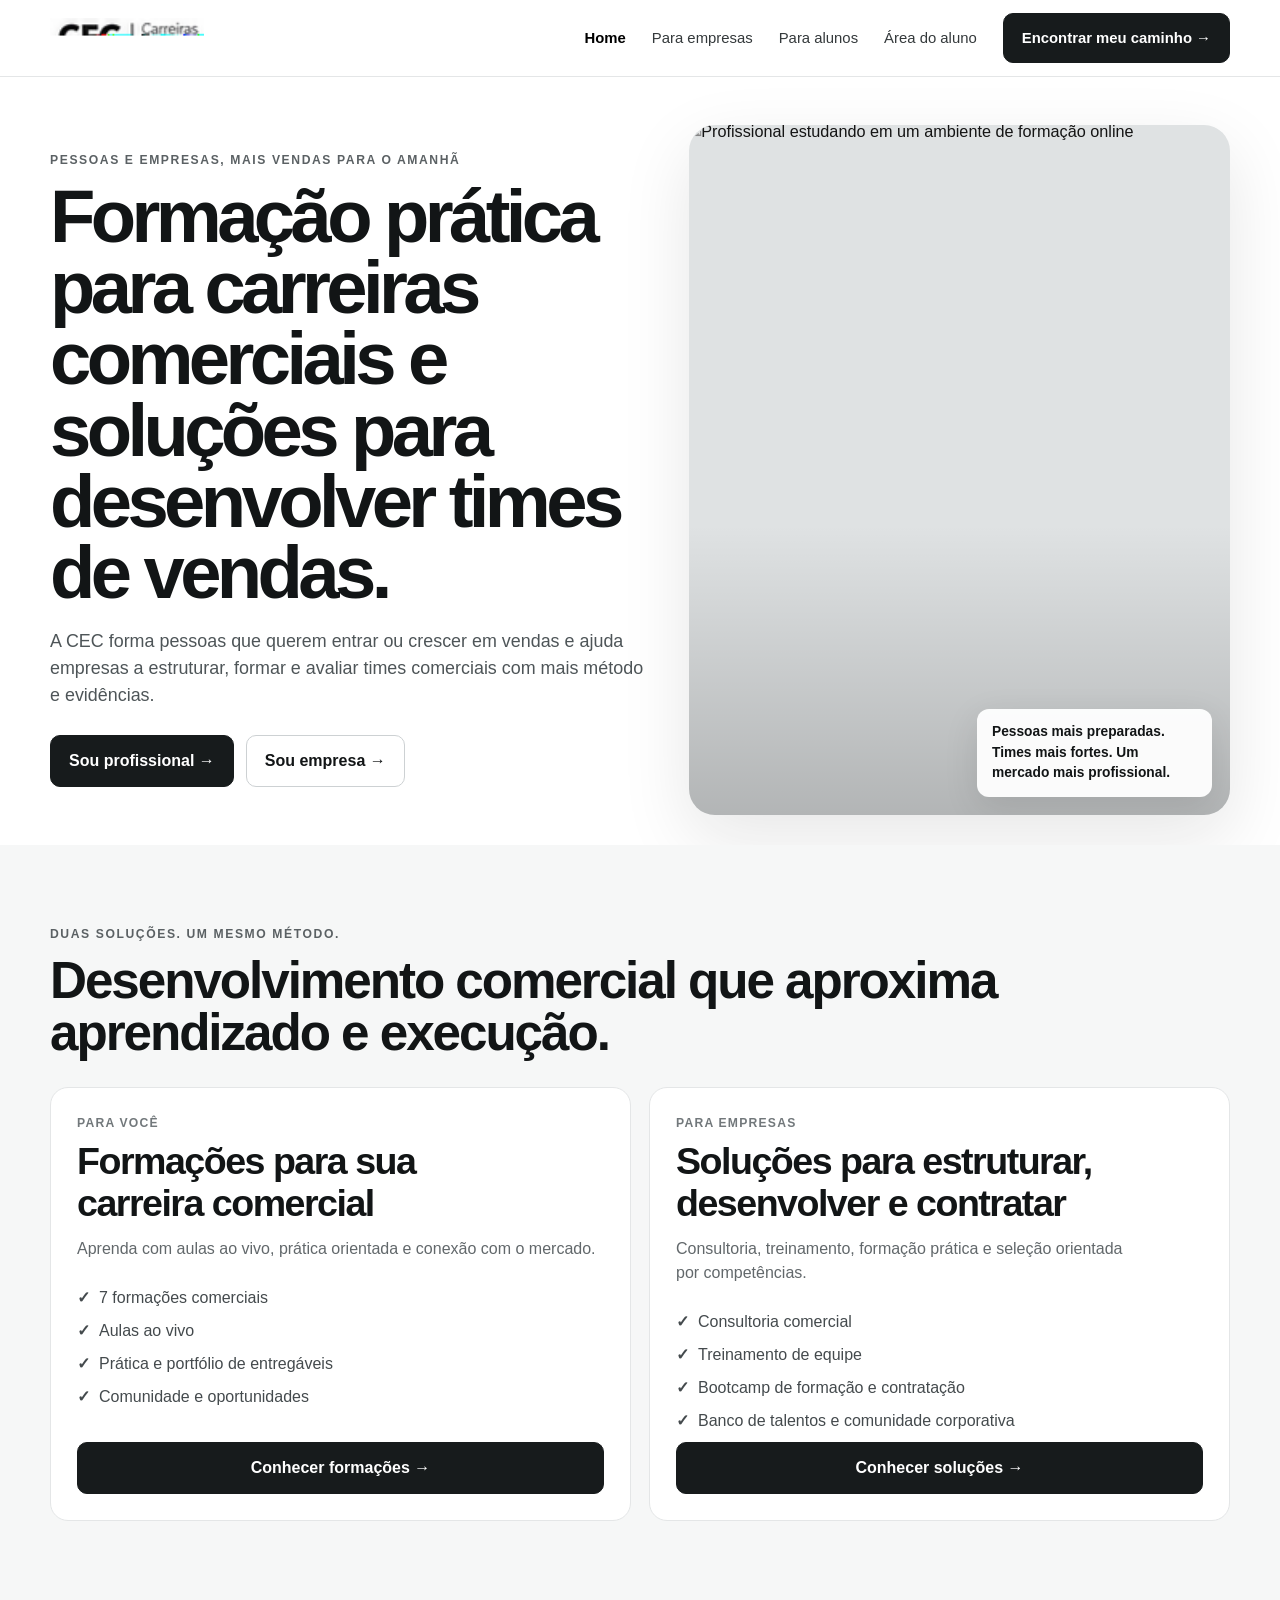
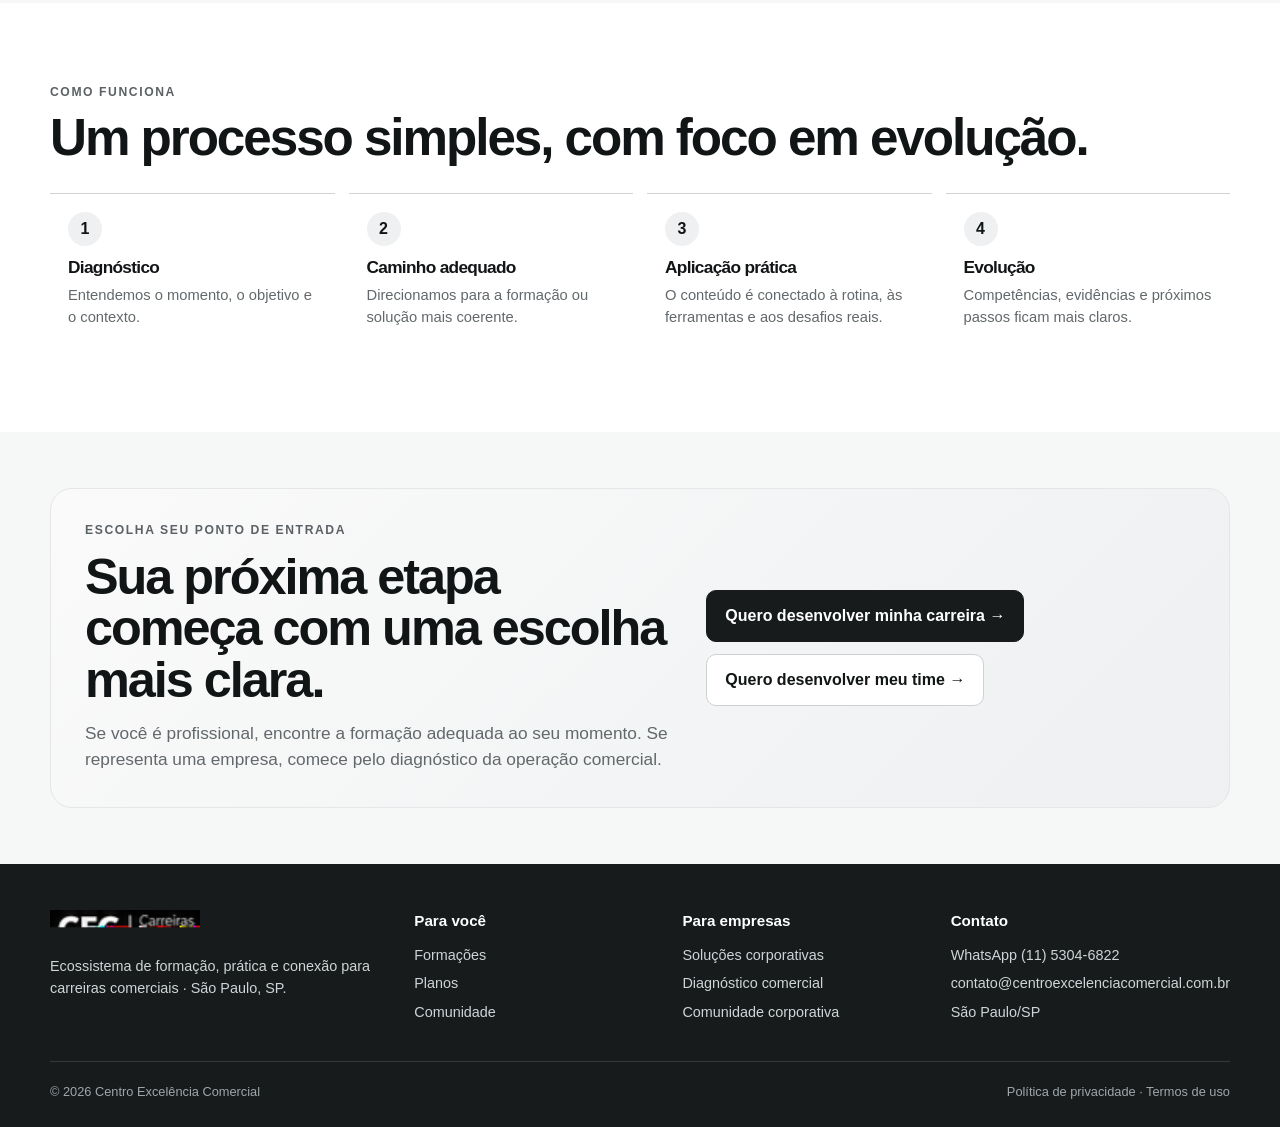
==== index.html @ f94719df "feat: publish CEC homologation website" ====
<!doctype html>
<html lang="pt-BR">
<head>
  <meta charset="utf-8">
  <meta name="viewport" content="width=device-width,initial-scale=1">
  <title>CEC — Formação comercial e soluções para empresas</title>
  <meta name="description" content="CEC: formação comercial ao vivo para profissionais e soluções de consultoria, treinamento e desenvolvimento comercial para empresas.">
  <meta name="robots" content="noindex,nofollow">
  <meta name="theme-color" content="#121516">
  <meta property="og:title" content="CEC — Centro Excelência Comercial">
  <meta property="og:description" content="Formação prática para carreiras comerciais e soluções para desenvolver times de vendas.">
  <meta property="og:type" content="website">
  <link rel="stylesheet" href="/styles.css">
</head>
<body>
  <cec-header page="home"></cec-header>
  <main>
    <section class="hero">
      <div class="container hero-grid">
        <div class="hero-copy" data-reveal>
          <p class="eyebrow">Pessoas e empresas, mais vendas para o amanhã</p>
          <h1>Formação prática para carreiras comerciais e soluções para desenvolver times de vendas.</h1>
          <p>A CEC forma pessoas que querem entrar ou crescer em vendas e ajuda empresas a estruturar, formar e avaliar times comerciais com mais método e evidências.</p>
          <div class="button-row">
            <a class="btn btn--primary" href="/alunos/">Sou profissional →</a>
            <a class="btn" href="/empresas/">Sou empresa →</a>
          </div>
        </div>
        <div class="hero-media" data-reveal>
          <img src="/assets/images/home-hero.jpg" alt="Profissional estudando em um ambiente de formação online" width="1200" height="800" fetchpriority="high">
          <div class="hero-note">Pessoas mais preparadas. Times mais fortes. Um mercado mais profissional.</div>
        </div>
      </div>
    </section>

    <section class="section section--soft">
      <div class="container" data-reveal>
        <p class="eyebrow">Duas soluções. Um mesmo método.</p>
        <h2>Desenvolvimento comercial que aproxima aprendizado e execução.</h2>
        <div class="home-choice">
          <article class="card card--lift">
            <span class="index">Para você</span>
            <h3>Formações para sua carreira comercial</h3>
            <p>Aprenda com aulas ao vivo, prática orientada e conexão com o mercado.</p>
            <ul class="check-list">
              <li>7 formações comerciais</li>
              <li>Aulas ao vivo</li>
              <li>Prática e portfólio de entregáveis</li>
              <li>Comunidade e oportunidades</li>
            </ul>
            <a class="btn btn--primary btn--full" href="/alunos/">Conhecer formações →</a>
          </article>
          <article class="card card--lift">
            <span class="index">Para empresas</span>
            <h3>Soluções para estruturar, desenvolver e contratar</h3>
            <p>Consultoria, treinamento, formação prática e seleção orientada por competências.</p>
            <ul class="check-list">
              <li>Consultoria comercial</li>
              <li>Treinamento de equipe</li>
              <li>Bootcamp de formação e contratação</li>
              <li>Banco de talentos e comunidade corporativa</li>
            </ul>
            <a class="btn btn--primary btn--full" href="/empresas/">Conhecer soluções →</a>
          </article>
        </div>
      </div>
    </section>

    <section class="section">
      <div class="container" data-reveal>
        <p class="eyebrow">Como funciona</p>
        <h2>Um processo simples, com foco em evolução.</h2>
        <div class="step-strip">
          <div class="step"><span class="step-num">1</span><h3>Diagnóstico</h3><p>Entendemos o momento, o objetivo e o contexto.</p></div>
          <div class="step"><span class="step-num">2</span><h3>Caminho adequado</h3><p>Direcionamos para a formação ou solução mais coerente.</p></div>
          <div class="step"><span class="step-num">3</span><h3>Aplicação prática</h3><p>O conteúdo é conectado à rotina, às ferramentas e aos desafios reais.</p></div>
          <div class="step"><span class="step-num">4</span><h3>Evolução</h3><p>Competências, evidências e próximos passos ficam mais claros.</p></div>
        </div>
      </div>
    </section>

    <section class="section section--compact section--soft">
      <div class="container home-trust" data-reveal>
        <div>
          <p class="eyebrow">Escolha seu ponto de entrada</p>
          <h2 style="font-size:clamp(2rem,4vw,3.15rem)">Sua próxima etapa começa com uma escolha mais clara.</h2>
          <p class="lead">Se você é profissional, encontre a formação adequada ao seu momento. Se representa uma empresa, comece pelo diagnóstico da operação comercial.</p>
        </div>
        <div class="button-row" style="margin-top:0">
          <a class="btn btn--primary" href="/alunos/">Quero desenvolver minha carreira →</a>
          <a class="btn" href="/empresas/#diagnostico">Quero desenvolver meu time →</a>
        </div>
      </div>
    </section>
  </main>
  <cec-footer></cec-footer>
  <a class="btn btn--primary mobile-cta" href="https://api.whatsapp.com/send/?phone=551153046822" target="_blank" rel="noopener noreferrer">Falar com a CEC no WhatsApp</a>
  <script type="module" src="/app.js"></script>
</body>
</html>
---- styles.css ----
/* CEC Website — consolidated stylesheet */
:root {
  --cec-ink:#121516; --cec-ink-2:#252a2c; --cec-muted:#62686b; --cec-muted-2:#7d8386;
  --cec-line:#e4e6e7; --cec-soft:#f6f7f7; --cec-soft-2:#eef0f1; --cec-paper:#fff;
  --cec-dark:#171b1c; --cec-focus:#3154d5; --cec-radius-sm:10px; --cec-radius:18px;
  --cec-radius-lg:26px; --cec-shadow-sm:0 10px 30px rgba(17,21,22,.06);
  --cec-shadow:0 24px 70px rgba(17,21,22,.10); --cec-max:1180px;
  --cec-font:Inter,ui-sans-serif,-apple-system,BlinkMacSystemFont,"Segoe UI",Roboto,Helvetica,Arial,sans-serif;
}
*{box-sizing:border-box} html{scroll-behavior:smooth;scroll-padding-top:92px}
body{margin:0;font-family:var(--cec-font);color:var(--cec-ink);background:var(--cec-paper);line-height:1.5;-webkit-font-smoothing:antialiased;text-rendering:optimizeLegibility}
body.menu-open{overflow:hidden} img{display:block;max-width:100%} a{color:inherit;text-decoration:none}
button,input,select,textarea{font:inherit} button{color:inherit}
a:focus-visible,button:focus-visible,input:focus-visible,select:focus-visible,textarea:focus-visible,summary:focus-visible{outline:3px solid var(--cec-focus);outline-offset:3px}
::selection{background:#dfe3e5;color:#050606}.container{width:min(var(--cec-max),calc(100% - 40px));margin-inline:auto}
.section{padding:82px 0}.section--compact{padding:56px 0}.section--soft{background:var(--cec-soft)}
.section--dark{background:var(--cec-dark);color:#fff}.eyebrow{margin:0 0 12px;color:#5b6164;font-size:.76rem;line-height:1.3;font-weight:800;letter-spacing:.13em;text-transform:uppercase}
.section--dark .eyebrow{color:#bfc5c7}h1,h2,h3,p{text-wrap:pretty}h1,h2,h3{letter-spacing:-.04em}
h2{margin:0 0 16px;font-size:clamp(2rem,4vw,3.6rem);line-height:1.02}h3{line-height:1.12}
.lead{max-width:790px;margin:0;color:var(--cec-muted);font-size:1.08rem}.section--dark .lead{color:#c9ced0}
.muted{color:var(--cec-muted)}.small{font-size:.84rem;color:var(--cec-muted)}
[data-reveal]{opacity:0;transform:translateY(18px);transition:opacity .55s ease,transform .55s ease}[data-reveal].is-visible{opacity:1;transform:translateY(0)}
.btn{display:inline-flex;align-items:center;justify-content:center;gap:10px;min-height:48px;padding:13px 18px;border:1px solid #cdd1d3;border-radius:var(--cec-radius-sm);background:#fff;font-weight:780;cursor:pointer;transition:transform .18s ease,border-color .18s ease,background .18s ease,color .18s ease}
.btn:hover{transform:translateY(-1px);border-color:#aeb4b7}.btn--primary{color:#fff;border-color:var(--cec-dark);background:var(--cec-dark)}.btn--primary:hover{background:#050707}
.btn--full{width:100%}.button-row{display:flex;flex-wrap:wrap;gap:12px;margin-top:26px}
.site-header{position:sticky;top:0;z-index:50;border-bottom:1px solid var(--cec-line);background:rgba(255,255,255,.94);backdrop-filter:blur(14px)}
.header-inner{display:flex;align-items:center;justify-content:space-between;gap:24px;min-height:76px}.brand{display:inline-flex;align-items:center}.brand img{width:154px;height:auto}
.nav{display:flex;align-items:center;gap:26px;font-size:.93rem}.nav>a:not(.btn){color:#34393b}.nav>a:not(.btn):hover,.nav>a[aria-current="page"]{color:#000}.nav>a[aria-current="page"]{font-weight:760}
.nav-toggle{display:none;width:44px;height:44px;border:0;border-radius:10px;background:transparent;cursor:pointer}
.nav-toggle-lines,.nav-toggle-lines::before,.nav-toggle-lines::after{position:relative;display:block;width:22px;height:2px;margin:auto;background:var(--cec-ink);transition:.2s ease;content:""}
.nav-toggle-lines::before{position:absolute;top:-7px}.nav-toggle-lines::after{position:absolute;top:7px}.nav-toggle[aria-expanded="true"] .nav-toggle-lines{background:transparent}
.nav-toggle[aria-expanded="true"] .nav-toggle-lines::before{top:0;transform:rotate(45deg)}.nav-toggle[aria-expanded="true"] .nav-toggle-lines::after{top:0;transform:rotate(-45deg)}
.site-footer{padding:46px 0 26px;color:#fff;background:var(--cec-dark)}.footer-grid{display:grid;grid-template-columns:1.4fr repeat(3,1fr);gap:28px}
.footer-grid h4{margin:0 0 12px;font-size:.95rem}.footer-grid a,.footer-grid p{display:block;margin:7px 0;color:#cfd5d7;font-size:.9rem}.footer-grid a:hover{color:#fff}
.footer-logo{width:150px;filter:invert(1)}.footer-bottom{display:flex;justify-content:space-between;gap:20px;margin-top:30px;padding-top:20px;border-top:1px solid #343a3c;color:#9fa7aa;font-size:.8rem}
.card{padding:26px;border:1px solid var(--cec-line);border-radius:var(--cec-radius);background:#fff}.card--dark{color:#fff;border-color:var(--cec-dark);background:var(--cec-dark)}
.card--lift{transition:transform .2s ease,box-shadow .2s ease,border-color .2s ease}.card--lift:hover{transform:translateY(-4px);border-color:#cdd1d3;box-shadow:var(--cec-shadow-sm)}
.index,.kicker{font-size:.76rem;font-weight:850;letter-spacing:.1em;text-transform:uppercase;color:#72787b}.card--dark .index,.card--dark .kicker{color:#bdc4c7}
.grid-2,.grid-3,.grid-4,.grid-5{display:grid;gap:18px}.grid-2{grid-template-columns:repeat(2,minmax(0,1fr))}.grid-3{grid-template-columns:repeat(3,minmax(0,1fr))}
.grid-4{grid-template-columns:repeat(4,minmax(0,1fr))}.grid-5{grid-template-columns:repeat(5,minmax(0,1fr))}
.hero{padding:48px 0 30px;overflow:hidden}.hero-grid{display:grid;grid-template-columns:1.06fr .94fr;align-items:stretch;gap:30px}.hero-copy{align-self:center;padding:28px 0}
.hero h1{max-width:900px;margin:0 0 20px;font-size:clamp(2.8rem,5.8vw,5rem);line-height:.96;letter-spacing:-.062em}.hero-copy>p:not(.eyebrow){max-width:760px;margin:0;color:#4e5558;font-size:1.12rem}
.hero-media{position:relative;min-height:440px;overflow:hidden;border-radius:var(--cec-radius-lg);background:#dfe2e3;box-shadow:var(--cec-shadow)}
.hero-media img{width:100%;height:100%;object-fit:cover;filter:grayscale(1);transform:scale(1.015);transition:transform .7s ease}.hero-media:hover img{transform:scale(1.045)}
.hero-media::after{position:absolute;inset:0;background:linear-gradient(180deg,transparent 58%,rgba(0,0,0,.2));content:"";pointer-events:none}
.hero-note{position:absolute;right:18px;bottom:18px;z-index:2;max-width:235px;padding:13px 15px;border-radius:12px;background:rgba(255,255,255,.94);box-shadow:0 10px 35px rgba(0,0,0,.1);font-size:.86rem;font-weight:700}
.stat-strip{display:grid;grid-template-columns:repeat(3,1fr);margin-top:20px;overflow:hidden;border:1px solid var(--cec-line);border-radius:16px;background:#fff}.stat{padding:22px}.stat+.stat{border-left:1px solid var(--cec-line)}
.stat strong{display:block;font-size:2rem;line-height:1;letter-spacing:-.05em}.stat span{display:block;margin-top:7px;color:var(--cec-muted);font-size:.88rem}
.step-strip{display:grid;grid-template-columns:repeat(4,1fr);gap:14px;margin-top:28px}.step{padding:18px 18px 22px;border-top:1px solid #cfd3d5}
.step-num{display:inline-grid;place-items:center;width:34px;height:34px;margin-bottom:12px;border-radius:50%;background:var(--cec-soft-2);font-weight:850}.step h3{margin:0 0 7px;font-size:1.08rem}.step p{margin:0;color:var(--cec-muted);font-size:.92rem}
.check-list{margin:16px 0 0;padding:0;list-style:none}.check-list li{margin:9px 0;color:#444a4d}.check-list li::before{margin-right:9px;font-weight:900;content:"✓"}.card--dark .check-list li{color:#d7dcde}
.disclaimer{margin-top:14px;padding:12px 14px;border-radius:10px;background:#f0f2f2;color:#686f72;font-size:.8rem}.tag-row{display:flex;flex-wrap:wrap;gap:7px;margin:10px 0}
.tag{padding:5px 9px;border-radius:999px;background:var(--cec-soft-2);font-size:.72rem}.tag:hover{background:#dfe3e4}
.mobile-cta{display:none;position:fixed;left:14px;right:14px;bottom:14px;z-index:60;box-shadow:0 12px 34px rgba(0,0,0,.18)}
.home-choice{display:grid;grid-template-columns:repeat(2,minmax(0,1fr));gap:18px;margin-top:28px}.home-choice .card{min-height:325px;display:flex;flex-direction:column}.home-choice h3{margin:8px 0 12px;font-size:clamp(1.65rem,3vw,2.35rem)}.home-choice p{margin:0;color:var(--cec-muted)}.home-choice .btn{margin-top:auto}
.home-trust{display:grid;grid-template-columns:1.1fr .9fr;gap:24px;align-items:center;padding:34px;border:1px solid var(--cec-line);border-radius:22px;background:linear-gradient(135deg,#fafafa,#eef0f1)}
.problem-head{max-width:860px;margin:0 auto 34px;text-align:center}.problem-card h3,.feature-card h3{margin:12px 0 8px;font-size:1.16rem}.problem-card p,.feature-card p{margin:0;color:var(--cec-muted)}
.solutions-grid{display:grid;grid-template-columns:repeat(5,minmax(0,1fr));gap:14px;margin-top:28px}.solution-card{display:flex;flex-direction:column;min-height:320px}.solution-card h3{margin:8px 0 12px;font-size:1.35rem}.solution-card p{margin:0}.solution-card .btn{margin-top:auto}
.compare-grid{display:grid;grid-template-columns:1fr 1fr;gap:18px;margin-top:28px}.compare-list{margin:0;padding:0;list-style:none}.compare-list li{display:flex;gap:10px;padding:12px 0;border-bottom:1px solid var(--cec-line)}.card--dark .compare-list li{border-color:#3b4244}
.proof-grid{display:grid;grid-template-columns:.8fr 1.2fr;gap:18px}.proof-stat{padding:18px 0}.proof-stat+.proof-stat{border-top:1px solid var(--cec-line)}.proof-stat strong{display:block;font-size:2rem;letter-spacing:-.05em}.proof-stat span{color:var(--cec-muted)}
.form-layout{display:grid;grid-template-columns:.88fr 1.12fr;gap:24px;align-items:start}.form-grid{display:grid;grid-template-columns:1fr 1fr;gap:13px}.field--full{grid-column:1/-1}.field label{display:block;margin-bottom:7px;font-size:.8rem;font-weight:760}
.field input,.field select,.field textarea{width:100%;padding:12px 13px;border:1px solid #d7dbdd;border-radius:9px;background:#fff;color:var(--cec-ink)}.field textarea{min-height:98px;resize:vertical}.form-status{min-height:22px;margin:12px 0 0;color:var(--cec-muted);font-size:.82rem}
.moment-grid{display:grid;grid-template-columns:repeat(5,minmax(0,1fr));gap:14px;margin-top:28px}.moment-card{min-height:170px;padding:20px;border:1px solid var(--cec-line);border-radius:14px;background:#fff;transition:transform .2s ease,box-shadow .2s ease}
.moment-card:hover{transform:translateY(-3px);box-shadow:var(--cec-shadow-sm)}.moment-card h3{margin:12px 0 7px;font-size:1.07rem}.moment-card p{margin:0;color:var(--cec-muted);font-size:.9rem}
.track-grid{display:grid;grid-template-columns:repeat(4,minmax(0,1fr));gap:18px;margin-top:28px}.track-card{display:flex;flex-direction:column;min-height:460px}.track-card h3{margin:8px 0 10px;font-size:1.55rem}.track-card .btn{margin-top:auto}
.timeline-5{display:grid;grid-template-columns:repeat(5,minmax(0,1fr));gap:10px;margin-top:28px}.timeline-5 .step{border-top:0;border-left:1px solid var(--cec-line)}
.plans-grid{display:grid;grid-template-columns:repeat(3,minmax(0,1fr));gap:18px;margin-top:30px;align-items:stretch}.plan-card{position:relative;display:flex;flex-direction:column}.plan-card h3{margin:0 0 4px;font-size:1.45rem}.plan-card .btn{margin-top:auto}
.plan-card--featured{border:2px solid var(--cec-dark);box-shadow:var(--cec-shadow)}.plan-badge{position:absolute;top:-13px;left:50%;transform:translateX(-50%);padding:6px 13px;border-radius:999px;background:var(--cec-dark);color:#fff;font-size:.7rem;font-weight:850;white-space:nowrap}
.price{font-size:2.6rem;font-weight:850;letter-spacing:-.06em}.faq-layout{display:grid;grid-template-columns:1.2fr .8fr;gap:22px}.faq-layout details{padding:16px 0;border-bottom:1px solid var(--cec-line)}.faq-layout summary{cursor:pointer;font-weight:760}.faq-layout details p{margin:10px 0 4px;color:var(--cec-muted)}
.cta-panel{padding:30px;border:1px solid var(--cec-line);border-radius:var(--cec-radius);background:linear-gradient(145deg,#f8f9f9,#eef0f1)}
@media(max-width:1080px){.solutions-grid{grid-template-columns:repeat(2,1fr)}.track-grid{grid-template-columns:repeat(2,1fr)}.moment-grid{grid-template-columns:repeat(3,1fr)}}
@media(max-width:980px){.nav-toggle{display:inline-grid;place-items:center}.nav{display:none;position:absolute;left:20px;right:20px;top:68px;padding:16px;border:1px solid var(--cec-line);border-radius:14px;background:#fff;box-shadow:var(--cec-shadow);flex-direction:column;align-items:stretch;gap:8px}.nav.open{display:flex}.nav>a:not(.btn){padding:11px 8px}.hero-grid{grid-template-columns:1fr}.hero-media{min-height:350px}.grid-5{grid-template-columns:repeat(2,1fr)}.grid-4{grid-template-columns:repeat(2,1fr)}.step-strip{grid-template-columns:repeat(2,1fr)}.footer-grid{grid-template-columns:1fr 1fr}.home-trust,.form-layout,.proof-grid,.faq-layout{grid-template-columns:1fr}.timeline-5{grid-template-columns:repeat(2,1fr)}}
@media(max-width:680px){.container{width:min(var(--cec-max),calc(100% - 26px))}.section{padding:60px 0}.section--compact{padding:44px 0}.header-inner{min-height:68px}.brand img{width:136px}.hero{padding-top:26px}.hero-copy{padding:8px 0}.hero h1{font-size:2.7rem}.hero-media{min-height:290px}.hero-note{left:14px;right:14px;bottom:14px;max-width:none}.grid-2,.grid-3,.grid-4,.grid-5,.step-strip,.stat-strip,.footer-grid,.home-choice,.solutions-grid,.moment-grid,.track-grid,.plans-grid,.compare-grid,.timeline-5,.form-grid{grid-template-columns:1fr}.field--full{grid-column:auto}.stat+.stat{border-left:0;border-top:1px solid var(--cec-line)}.footer-bottom{display:block}.footer-bottom>*{display:block;margin-top:8px}.site-footer{padding-bottom:92px}.mobile-cta.visible{display:flex}.home-choice .card,.solution-card,.track-card{min-height:0}}
@media(prefers-reduced-motion:reduce){html{scroll-behavior:auto}*,*::before,*::after{animation-duration:.01ms!important;animation-iteration-count:1!important;transition-duration:.01ms!important;scroll-behavior:auto!important}[data-reveal]{opacity:1;transform:none}}
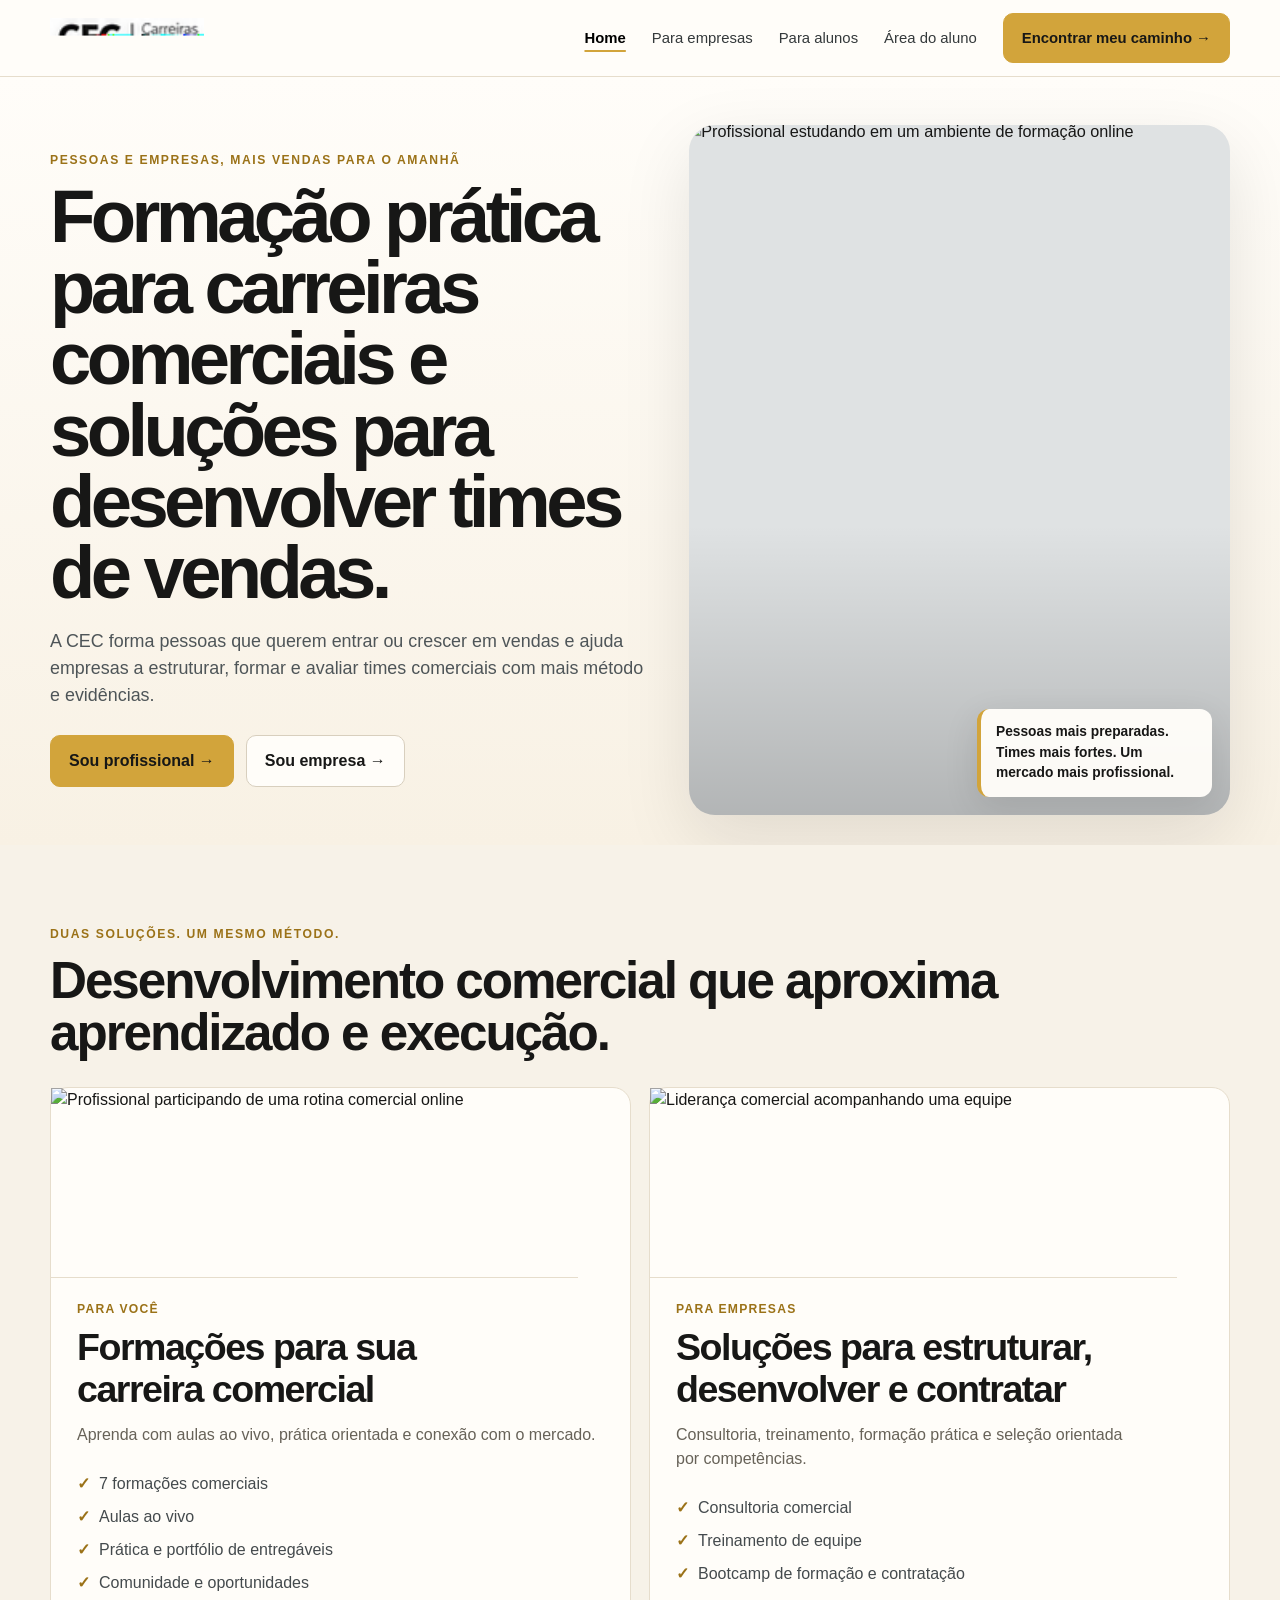
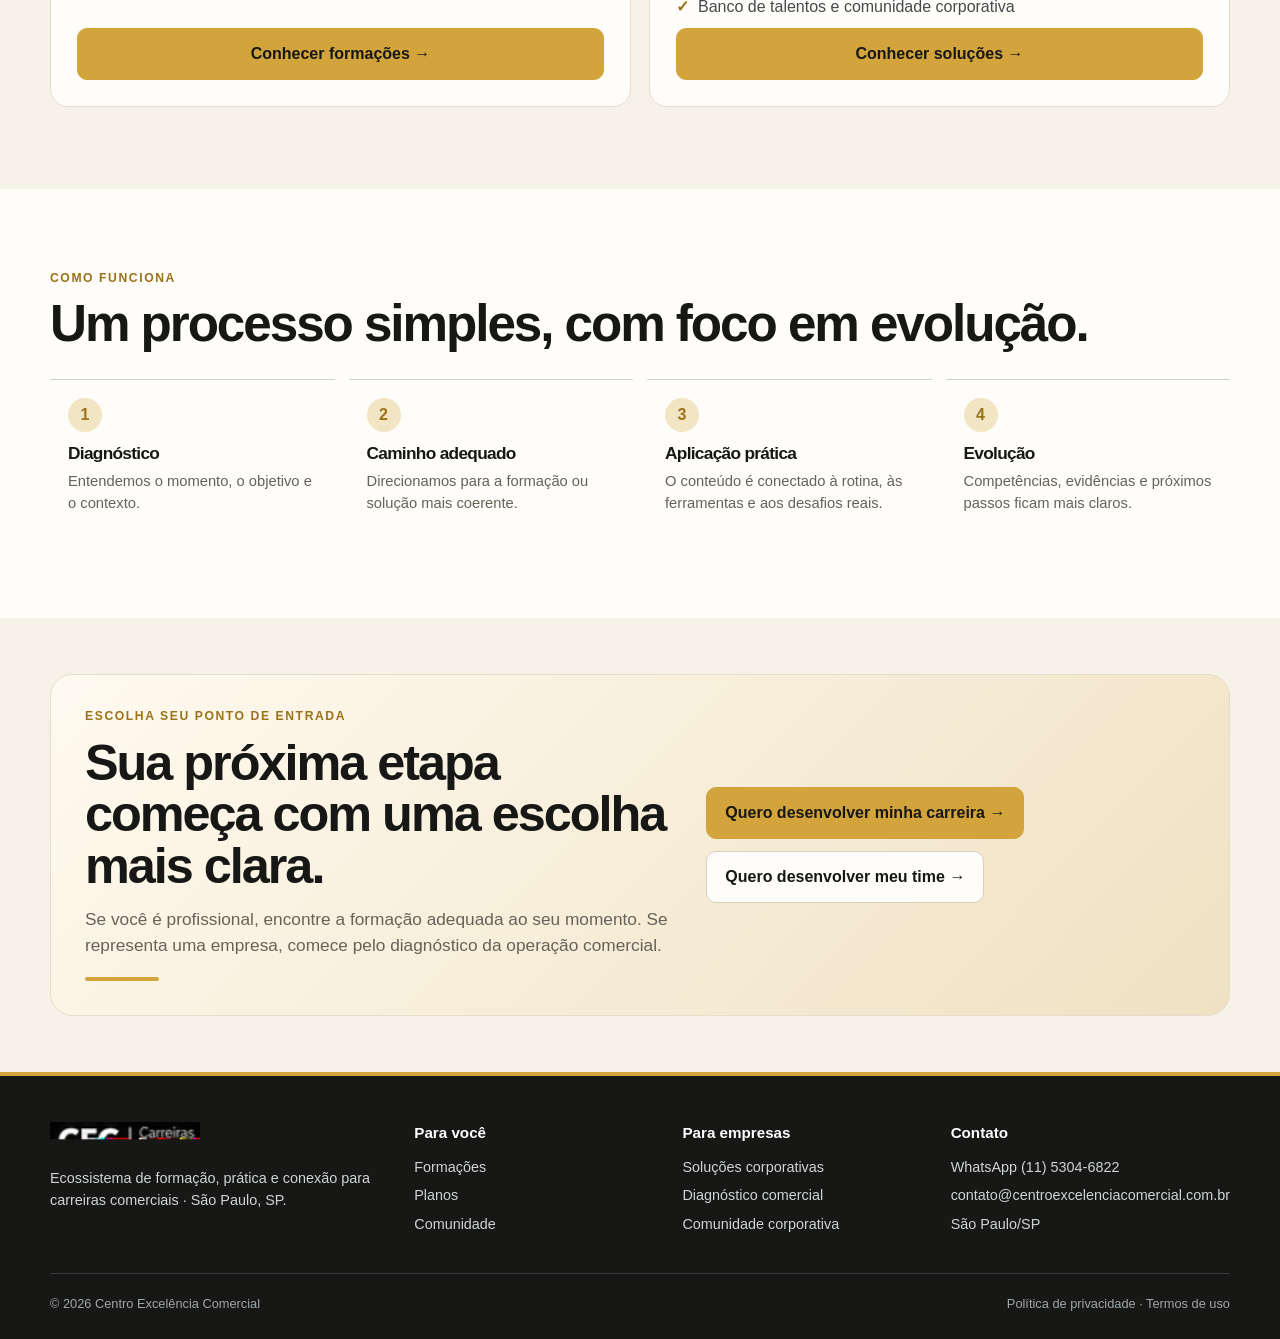
==== commit fc6c6aa8: "feat: add CEC editorial photography to home" ====
--- a/index.html
+++ b/index.html
@@ -39,6 +39,7 @@
         <h2>Desenvolvimento comercial que aproxima aprendizado e execução.</h2>
         <div class="home-choice">
           <article class="card card--lift">
+            <img class="choice-photo" src="https://www.centroexcelenciacomercial.com.br/pessoas/mosaico-formacao.webp" alt="Profissional participando de uma rotina comercial online" loading="lazy">
             <span class="index">Para você</span>
             <h3>Formações para sua carreira comercial</h3>
             <p>Aprenda com aulas ao vivo, prática orientada e conexão com o mercado.</p>
@@ -51,6 +52,7 @@
             <a class="btn btn--primary btn--full" href="/alunos/">Conhecer formações →</a>
           </article>
           <article class="card card--lift">
+            <img class="choice-photo" src="https://www.centroexcelenciacomercial.com.br/pessoas/mosaico-lideranca.webp" alt="Liderança comercial acompanhando uma equipe" loading="lazy">
             <span class="index">Para empresas</span>
             <h3>Soluções para estruturar, desenvolver e contratar</h3>
             <p>Consultoria, treinamento, formação prática e seleção orientada por competências.</p>
@@ -85,6 +87,7 @@
           <p class="eyebrow">Escolha seu ponto de entrada</p>
           <h2 style="font-size:clamp(2rem,4vw,3.15rem)">Sua próxima etapa começa com uma escolha mais clara.</h2>
           <p class="lead">Se você é profissional, encontre a formação adequada ao seu momento. Se representa uma empresa, comece pelo diagnóstico da operação comercial.</p>
+          <div class="gold-rule" aria-hidden="true"></div>
         </div>
         <div class="button-row" style="margin-top:0">
           <a class="btn btn--primary" href="/alunos/">Quero desenvolver minha carreira →</a>
--- a/styles.css
+++ b/styles.css
@@ -1,8 +1,9 @@
 /* CEC Website — consolidated stylesheet */
 :root {
-  --cec-ink:#121516; --cec-ink-2:#252a2c; --cec-muted:#62686b; --cec-muted-2:#7d8386;
-  --cec-line:#e4e6e7; --cec-soft:#f6f7f7; --cec-soft-2:#eef0f1; --cec-paper:#fff;
-  --cec-dark:#171b1c; --cec-focus:#3154d5; --cec-radius-sm:10px; --cec-radius:18px;
+  --cec-ink:#171716; --cec-ink-2:#2a2926; --cec-muted:#676258; --cec-muted-2:#837c6d;
+  --cec-gold:#d2a43b; --cec-gold-deep:#9b7218; --cec-gold-soft:#f2e5c3;
+  --cec-line:#e6ddcc; --cec-soft:#f7f2e8; --cec-soft-2:#eee4d2; --cec-paper:#fffdf9;
+  --cec-dark:#171716; --cec-focus:#a97c18; --cec-radius-sm:10px; --cec-radius:18px;
   --cec-radius-lg:26px; --cec-shadow-sm:0 10px 30px rgba(17,21,22,.06);
   --cec-shadow:0 24px 70px rgba(17,21,22,.10); --cec-max:1180px;
   --cec-font:Inter,ui-sans-serif,-apple-system,BlinkMacSystemFont,"Segoe UI",Roboto,Helvetica,Arial,sans-serif;
@@ -12,52 +13,52 @@
 body.menu-open{overflow:hidden} img{display:block;max-width:100%} a{color:inherit;text-decoration:none}
 button,input,select,textarea{font:inherit} button{color:inherit}
 a:focus-visible,button:focus-visible,input:focus-visible,select:focus-visible,textarea:focus-visible,summary:focus-visible{outline:3px solid var(--cec-focus);outline-offset:3px}
-::selection{background:#dfe3e5;color:#050606}.container{width:min(var(--cec-max),calc(100% - 40px));margin-inline:auto}
+::selection{background:var(--cec-gold);color:#171716}.container{width:min(var(--cec-max),calc(100% - 40px));margin-inline:auto}
 .section{padding:82px 0}.section--compact{padding:56px 0}.section--soft{background:var(--cec-soft)}
-.section--dark{background:var(--cec-dark);color:#fff}.eyebrow{margin:0 0 12px;color:#5b6164;font-size:.76rem;line-height:1.3;font-weight:800;letter-spacing:.13em;text-transform:uppercase}
-.section--dark .eyebrow{color:#bfc5c7}h1,h2,h3,p{text-wrap:pretty}h1,h2,h3{letter-spacing:-.04em}
+.section--dark{background:var(--cec-dark);color:#fff}.eyebrow{margin:0 0 12px;color:var(--cec-gold-deep);font-size:.76rem;line-height:1.3;font-weight:800;letter-spacing:.13em;text-transform:uppercase}
+.section--dark .eyebrow{color:var(--cec-gold)}h1,h2,h3,p{text-wrap:pretty}h1,h2,h3{letter-spacing:-.04em}
 h2{margin:0 0 16px;font-size:clamp(2rem,4vw,3.6rem);line-height:1.02}h3{line-height:1.12}
 .lead{max-width:790px;margin:0;color:var(--cec-muted);font-size:1.08rem}.section--dark .lead{color:#c9ced0}
 .muted{color:var(--cec-muted)}.small{font-size:.84rem;color:var(--cec-muted)}
 [data-reveal]{opacity:0;transform:translateY(18px);transition:opacity .55s ease,transform .55s ease}[data-reveal].is-visible{opacity:1;transform:translateY(0)}
-.btn{display:inline-flex;align-items:center;justify-content:center;gap:10px;min-height:48px;padding:13px 18px;border:1px solid #cdd1d3;border-radius:var(--cec-radius-sm);background:#fff;font-weight:780;cursor:pointer;transition:transform .18s ease,border-color .18s ease,background .18s ease,color .18s ease}
-.btn:hover{transform:translateY(-1px);border-color:#aeb4b7}.btn--primary{color:#fff;border-color:var(--cec-dark);background:var(--cec-dark)}.btn--primary:hover{background:#050707}
+.btn{display:inline-flex;align-items:center;justify-content:center;gap:10px;min-height:48px;padding:13px 18px;border:1px solid #d8cfbe;border-radius:var(--cec-radius-sm);background:#fffdf9;font-weight:780;cursor:pointer;transition:transform .18s ease,border-color .18s ease,background .18s ease,color .18s ease}
+.btn:hover{transform:translateY(-1px);border-color:var(--cec-gold-deep)}.btn--primary{color:#171716;border-color:var(--cec-gold);background:var(--cec-gold)}.btn--primary:hover{border-color:#bd8e28;background:#bd8e28}
 .btn--full{width:100%}.button-row{display:flex;flex-wrap:wrap;gap:12px;margin-top:26px}
-.site-header{position:sticky;top:0;z-index:50;border-bottom:1px solid var(--cec-line);background:rgba(255,255,255,.94);backdrop-filter:blur(14px)}
+.site-header{position:sticky;top:0;z-index:50;border-bottom:1px solid var(--cec-line);background:rgba(255,253,249,.95);backdrop-filter:blur(14px)}
 .header-inner{display:flex;align-items:center;justify-content:space-between;gap:24px;min-height:76px}.brand{display:inline-flex;align-items:center}.brand img{width:154px;height:auto}
-.nav{display:flex;align-items:center;gap:26px;font-size:.93rem}.nav>a:not(.btn){color:#34393b}.nav>a:not(.btn):hover,.nav>a[aria-current="page"]{color:#000}.nav>a[aria-current="page"]{font-weight:760}
+.nav{display:flex;align-items:center;gap:26px;font-size:.93rem}.nav>a:not(.btn){color:#34393b}.nav>a:not(.btn):hover,.nav>a[aria-current="page"]{color:#000}.nav>a[aria-current="page"]{font-weight:760;text-decoration:underline;text-decoration-color:var(--cec-gold);text-decoration-thickness:2px;text-underline-offset:7px}
 .nav-toggle{display:none;width:44px;height:44px;border:0;border-radius:10px;background:transparent;cursor:pointer}
 .nav-toggle-lines,.nav-toggle-lines::before,.nav-toggle-lines::after{position:relative;display:block;width:22px;height:2px;margin:auto;background:var(--cec-ink);transition:.2s ease;content:""}
 .nav-toggle-lines::before{position:absolute;top:-7px}.nav-toggle-lines::after{position:absolute;top:7px}.nav-toggle[aria-expanded="true"] .nav-toggle-lines{background:transparent}
 .nav-toggle[aria-expanded="true"] .nav-toggle-lines::before{top:0;transform:rotate(45deg)}.nav-toggle[aria-expanded="true"] .nav-toggle-lines::after{top:0;transform:rotate(-45deg)}
-.site-footer{padding:46px 0 26px;color:#fff;background:var(--cec-dark)}.footer-grid{display:grid;grid-template-columns:1.4fr repeat(3,1fr);gap:28px}
+.site-footer{padding:46px 0 26px;color:#fff;background:var(--cec-dark);border-top:4px solid var(--cec-gold)}.footer-grid{display:grid;grid-template-columns:1.4fr repeat(3,1fr);gap:28px}
 .footer-grid h4{margin:0 0 12px;font-size:.95rem}.footer-grid a,.footer-grid p{display:block;margin:7px 0;color:#cfd5d7;font-size:.9rem}.footer-grid a:hover{color:#fff}
 .footer-logo{width:150px;filter:invert(1)}.footer-bottom{display:flex;justify-content:space-between;gap:20px;margin-top:30px;padding-top:20px;border-top:1px solid #343a3c;color:#9fa7aa;font-size:.8rem}
-.card{padding:26px;border:1px solid var(--cec-line);border-radius:var(--cec-radius);background:#fff}.card--dark{color:#fff;border-color:var(--cec-dark);background:var(--cec-dark)}
+.card{padding:26px;border:1px solid var(--cec-line);border-radius:var(--cec-radius);background:#fffdf9}.card--dark{color:#fff;border-color:var(--cec-dark);border-top:4px solid var(--cec-gold);background:var(--cec-dark)}
 .card--lift{transition:transform .2s ease,box-shadow .2s ease,border-color .2s ease}.card--lift:hover{transform:translateY(-4px);border-color:#cdd1d3;box-shadow:var(--cec-shadow-sm)}
-.index,.kicker{font-size:.76rem;font-weight:850;letter-spacing:.1em;text-transform:uppercase;color:#72787b}.card--dark .index,.card--dark .kicker{color:#bdc4c7}
+.index,.kicker{font-size:.76rem;font-weight:850;letter-spacing:.1em;text-transform:uppercase;color:var(--cec-gold-deep)}.card--dark .index,.card--dark .kicker{color:var(--cec-gold)}
 .grid-2,.grid-3,.grid-4,.grid-5{display:grid;gap:18px}.grid-2{grid-template-columns:repeat(2,minmax(0,1fr))}.grid-3{grid-template-columns:repeat(3,minmax(0,1fr))}
 .grid-4{grid-template-columns:repeat(4,minmax(0,1fr))}.grid-5{grid-template-columns:repeat(5,minmax(0,1fr))}
-.hero{padding:48px 0 30px;overflow:hidden}.hero-grid{display:grid;grid-template-columns:1.06fr .94fr;align-items:stretch;gap:30px}.hero-copy{align-self:center;padding:28px 0}
+.hero{padding:48px 0 30px;overflow:hidden;background:linear-gradient(180deg,#fffdf9 0%,#f8f1e4 100%)}.hero-grid{display:grid;grid-template-columns:1.06fr .94fr;align-items:stretch;gap:30px}.hero-copy{align-self:center;padding:28px 0}
 .hero h1{max-width:900px;margin:0 0 20px;font-size:clamp(2.8rem,5.8vw,5rem);line-height:.96;letter-spacing:-.062em}.hero-copy>p:not(.eyebrow){max-width:760px;margin:0;color:#4e5558;font-size:1.12rem}
 .hero-media{position:relative;min-height:440px;overflow:hidden;border-radius:var(--cec-radius-lg);background:#dfe2e3;box-shadow:var(--cec-shadow)}
-.hero-media img{width:100%;height:100%;object-fit:cover;filter:grayscale(1);transform:scale(1.015);transition:transform .7s ease}.hero-media:hover img{transform:scale(1.045)}
+.hero-media img{width:100%;height:100%;object-fit:cover;transform:scale(1.015);transition:transform .7s ease}.hero-media:hover img{transform:scale(1.045)}
 .hero-media::after{position:absolute;inset:0;background:linear-gradient(180deg,transparent 58%,rgba(0,0,0,.2));content:"";pointer-events:none}
-.hero-note{position:absolute;right:18px;bottom:18px;z-index:2;max-width:235px;padding:13px 15px;border-radius:12px;background:rgba(255,255,255,.94);box-shadow:0 10px 35px rgba(0,0,0,.1);font-size:.86rem;font-weight:700}
+.hero-note{position:absolute;right:18px;bottom:18px;z-index:2;max-width:235px;padding:13px 15px;border-left:4px solid var(--cec-gold);border-radius:12px;background:rgba(255,253,249,.96);box-shadow:0 10px 35px rgba(0,0,0,.1);font-size:.86rem;font-weight:700}
 .stat-strip{display:grid;grid-template-columns:repeat(3,1fr);margin-top:20px;overflow:hidden;border:1px solid var(--cec-line);border-radius:16px;background:#fff}.stat{padding:22px}.stat+.stat{border-left:1px solid var(--cec-line)}
-.stat strong{display:block;font-size:2rem;line-height:1;letter-spacing:-.05em}.stat span{display:block;margin-top:7px;color:var(--cec-muted);font-size:.88rem}
+.stat strong{display:block;color:var(--cec-gold-deep);font-size:2rem;line-height:1;letter-spacing:-.05em}.stat span{display:block;margin-top:7px;color:var(--cec-muted);font-size:.88rem}
 .step-strip{display:grid;grid-template-columns:repeat(4,1fr);gap:14px;margin-top:28px}.step{padding:18px 18px 22px;border-top:1px solid #cfd3d5}
-.step-num{display:inline-grid;place-items:center;width:34px;height:34px;margin-bottom:12px;border-radius:50%;background:var(--cec-soft-2);font-weight:850}.step h3{margin:0 0 7px;font-size:1.08rem}.step p{margin:0;color:var(--cec-muted);font-size:.92rem}
-.check-list{margin:16px 0 0;padding:0;list-style:none}.check-list li{margin:9px 0;color:#444a4d}.check-list li::before{margin-right:9px;font-weight:900;content:"✓"}.card--dark .check-list li{color:#d7dcde}
-.disclaimer{margin-top:14px;padding:12px 14px;border-radius:10px;background:#f0f2f2;color:#686f72;font-size:.8rem}.tag-row{display:flex;flex-wrap:wrap;gap:7px;margin:10px 0}
-.tag{padding:5px 9px;border-radius:999px;background:var(--cec-soft-2);font-size:.72rem}.tag:hover{background:#dfe3e4}
+.step-num{display:inline-grid;place-items:center;width:34px;height:34px;margin-bottom:12px;border-radius:50%;background:var(--cec-gold-soft);color:var(--cec-gold-deep);font-weight:850}.step h3{margin:0 0 7px;font-size:1.08rem}.step p{margin:0;color:var(--cec-muted);font-size:.92rem}
+.check-list{margin:16px 0 0;padding:0;list-style:none}.check-list li{margin:9px 0;color:#444a4d}.check-list li::before{margin-right:9px;color:var(--cec-gold-deep);font-weight:900;content:"✓"}.card--dark .check-list li{color:#d7dcde}
+.disclaimer{margin-top:14px;padding:12px 14px;border-left:3px solid var(--cec-gold);border-radius:10px;background:#f7f0df;color:#686158;font-size:.8rem}.tag-row{display:flex;flex-wrap:wrap;gap:7px;margin:10px 0}
+.tag{padding:5px 9px;border-radius:999px;background:var(--cec-gold-soft);color:#5f4610;font-size:.72rem}.tag:hover{background:#e8d39f}
 .mobile-cta{display:none;position:fixed;left:14px;right:14px;bottom:14px;z-index:60;box-shadow:0 12px 34px rgba(0,0,0,.18)}
 .home-choice{display:grid;grid-template-columns:repeat(2,minmax(0,1fr));gap:18px;margin-top:28px}.home-choice .card{min-height:325px;display:flex;flex-direction:column}.home-choice h3{margin:8px 0 12px;font-size:clamp(1.65rem,3vw,2.35rem)}.home-choice p{margin:0;color:var(--cec-muted)}.home-choice .btn{margin-top:auto}
-.home-trust{display:grid;grid-template-columns:1.1fr .9fr;gap:24px;align-items:center;padding:34px;border:1px solid var(--cec-line);border-radius:22px;background:linear-gradient(135deg,#fafafa,#eef0f1)}
+.home-trust{display:grid;grid-template-columns:1.1fr .9fr;gap:24px;align-items:center;padding:34px;border:1px solid var(--cec-line);border-radius:22px;background:linear-gradient(135deg,#fffaf0,#efe1c2)}
 .problem-head{max-width:860px;margin:0 auto 34px;text-align:center}.problem-card h3,.feature-card h3{margin:12px 0 8px;font-size:1.16rem}.problem-card p,.feature-card p{margin:0;color:var(--cec-muted)}
 .solutions-grid{display:grid;grid-template-columns:repeat(5,minmax(0,1fr));gap:14px;margin-top:28px}.solution-card{display:flex;flex-direction:column;min-height:320px}.solution-card h3{margin:8px 0 12px;font-size:1.35rem}.solution-card p{margin:0}.solution-card .btn{margin-top:auto}
 .compare-grid{display:grid;grid-template-columns:1fr 1fr;gap:18px;margin-top:28px}.compare-list{margin:0;padding:0;list-style:none}.compare-list li{display:flex;gap:10px;padding:12px 0;border-bottom:1px solid var(--cec-line)}.card--dark .compare-list li{border-color:#3b4244}
-.proof-grid{display:grid;grid-template-columns:.8fr 1.2fr;gap:18px}.proof-stat{padding:18px 0}.proof-stat+.proof-stat{border-top:1px solid var(--cec-line)}.proof-stat strong{display:block;font-size:2rem;letter-spacing:-.05em}.proof-stat span{color:var(--cec-muted)}
+.proof-grid{display:grid;grid-template-columns:.8fr 1.2fr;gap:18px}.proof-stat{padding:18px 0}.proof-stat+.proof-stat{border-top:1px solid var(--cec-line)}.proof-stat strong{display:block;color:var(--cec-gold-deep);font-size:2rem;letter-spacing:-.05em}.proof-stat span{color:var(--cec-muted)}
 .form-layout{display:grid;grid-template-columns:.88fr 1.12fr;gap:24px;align-items:start}.form-grid{display:grid;grid-template-columns:1fr 1fr;gap:13px}.field--full{grid-column:1/-1}.field label{display:block;margin-bottom:7px;font-size:.8rem;font-weight:760}
 .field input,.field select,.field textarea{width:100%;padding:12px 13px;border:1px solid #d7dbdd;border-radius:9px;background:#fff;color:var(--cec-ink)}.field textarea{min-height:98px;resize:vertical}.form-status{min-height:22px;margin:12px 0 0;color:var(--cec-muted);font-size:.82rem}
 .moment-grid{display:grid;grid-template-columns:repeat(5,minmax(0,1fr));gap:14px;margin-top:28px}.moment-card{min-height:170px;padding:20px;border:1px solid var(--cec-line);border-radius:14px;background:#fff;transition:transform .2s ease,box-shadow .2s ease}
@@ -65,10 +66,26 @@
 .track-grid{display:grid;grid-template-columns:repeat(4,minmax(0,1fr));gap:18px;margin-top:28px}.track-card{display:flex;flex-direction:column;min-height:460px}.track-card h3{margin:8px 0 10px;font-size:1.55rem}.track-card .btn{margin-top:auto}
 .timeline-5{display:grid;grid-template-columns:repeat(5,minmax(0,1fr));gap:10px;margin-top:28px}.timeline-5 .step{border-top:0;border-left:1px solid var(--cec-line)}
 .plans-grid{display:grid;grid-template-columns:repeat(3,minmax(0,1fr));gap:18px;margin-top:30px;align-items:stretch}.plan-card{position:relative;display:flex;flex-direction:column}.plan-card h3{margin:0 0 4px;font-size:1.45rem}.plan-card .btn{margin-top:auto}
-.plan-card--featured{border:2px solid var(--cec-dark);box-shadow:var(--cec-shadow)}.plan-badge{position:absolute;top:-13px;left:50%;transform:translateX(-50%);padding:6px 13px;border-radius:999px;background:var(--cec-dark);color:#fff;font-size:.7rem;font-weight:850;white-space:nowrap}
+.plan-card--featured{border:2px solid var(--cec-gold);box-shadow:var(--cec-shadow)}.plan-badge{position:absolute;top:-13px;left:50%;transform:translateX(-50%);padding:6px 13px;border-radius:999px;background:var(--cec-gold);color:#171716;font-size:.7rem;font-weight:850;white-space:nowrap}
 .price{font-size:2.6rem;font-weight:850;letter-spacing:-.06em}.faq-layout{display:grid;grid-template-columns:1.2fr .8fr;gap:22px}.faq-layout details{padding:16px 0;border-bottom:1px solid var(--cec-line)}.faq-layout summary{cursor:pointer;font-weight:760}.faq-layout details p{margin:10px 0 4px;color:var(--cec-muted)}
-.cta-panel{padding:30px;border:1px solid var(--cec-line);border-radius:var(--cec-radius);background:linear-gradient(145deg,#f8f9f9,#eef0f1)}
+.cta-panel{padding:30px;border:1px solid var(--cec-line);border-radius:var(--cec-radius);background:linear-gradient(145deg,#fffaf0,#efe1c2)}
 @media(max-width:1080px){.solutions-grid{grid-template-columns:repeat(2,1fr)}.track-grid{grid-template-columns:repeat(2,1fr)}.moment-grid{grid-template-columns:repeat(3,1fr)}}
-@media(max-width:980px){.nav-toggle{display:inline-grid;place-items:center}.nav{display:none;position:absolute;left:20px;right:20px;top:68px;padding:16px;border:1px solid var(--cec-line);border-radius:14px;background:#fff;box-shadow:var(--cec-shadow);flex-direction:column;align-items:stretch;gap:8px}.nav.open{display:flex}.nav>a:not(.btn){padding:11px 8px}.hero-grid{grid-template-columns:1fr}.hero-media{min-height:350px}.grid-5{grid-template-columns:repeat(2,1fr)}.grid-4{grid-template-columns:repeat(2,1fr)}.step-strip{grid-template-columns:repeat(2,1fr)}.footer-grid{grid-template-columns:1fr 1fr}.home-trust,.form-layout,.proof-grid,.faq-layout{grid-template-columns:1fr}.timeline-5{grid-template-columns:repeat(2,1fr)}}
-@media(max-width:680px){.container{width:min(var(--cec-max),calc(100% - 26px))}.section{padding:60px 0}.section--compact{padding:44px 0}.header-inner{min-height:68px}.brand img{width:136px}.hero{padding-top:26px}.hero-copy{padding:8px 0}.hero h1{font-size:2.7rem}.hero-media{min-height:290px}.hero-note{left:14px;right:14px;bottom:14px;max-width:none}.grid-2,.grid-3,.grid-4,.grid-5,.step-strip,.stat-strip,.footer-grid,.home-choice,.solutions-grid,.moment-grid,.track-grid,.plans-grid,.compare-grid,.timeline-5,.form-grid{grid-template-columns:1fr}.field--full{grid-column:auto}.stat+.stat{border-left:0;border-top:1px solid var(--cec-line)}.footer-bottom{display:block}.footer-bottom>*{display:block;margin-top:8px}.site-footer{padding-bottom:92px}.mobile-cta.visible{display:flex}.home-choice .card,.solution-card,.track-card{min-height:0}}
+@media(max-width:980px){.editorial-photo-grid,.photo-band{grid-template-columns:1fr}.persona-photo-grid{grid-template-columns:repeat(2,1fr)}.nav-toggle{display:inline-grid;place-items:center}.nav{display:none;position:absolute;left:20px;right:20px;top:68px;padding:16px;border:1px solid var(--cec-line);border-radius:14px;background:#fff;box-shadow:var(--cec-shadow);flex-direction:column;align-items:stretch;gap:8px}.nav.open{display:flex}.nav>a:not(.btn){padding:11px 8px}.hero-grid{grid-template-columns:1fr}.hero-media{min-height:350px}.grid-5{grid-template-columns:repeat(2,1fr)}.grid-4{grid-template-columns:repeat(2,1fr)}.step-strip{grid-template-columns:repeat(2,1fr)}.footer-grid{grid-template-columns:1fr 1fr}.home-trust,.form-layout,.proof-grid,.faq-layout{grid-template-columns:1fr}.timeline-5{grid-template-columns:repeat(2,1fr)}}
+@media(max-width:680px){.persona-photo-grid{grid-template-columns:1fr 1fr}.editorial-photo{min-height:280px}.editorial-photo--tall{min-height:340px}.photo-band__media{min-height:270px}.container{width:min(var(--cec-max),calc(100% - 26px))}.section{padding:60px 0}.section--compact{padding:44px 0}.header-inner{min-height:68px}.brand img{width:136px}.hero{padding-top:26px}.hero-copy{padding:8px 0}.hero h1{font-size:2.7rem}.hero-media{min-height:290px}.hero-note{left:14px;right:14px;bottom:14px;max-width:none}.grid-2,.grid-3,.grid-4,.grid-5,.step-strip,.stat-strip,.footer-grid,.home-choice,.solutions-grid,.moment-grid,.track-grid,.plans-grid,.compare-grid,.timeline-5,.form-grid{grid-template-columns:1fr}.field--full{grid-column:auto}.stat+.stat{border-left:0;border-top:1px solid var(--cec-line)}.footer-bottom{display:block}.footer-bottom>*{display:block;margin-top:8px}.site-footer{padding-bottom:92px}.mobile-cta.visible{display:flex}.home-choice .card,.solution-card,.track-card{min-height:0}}
 @media(prefers-reduced-motion:reduce){html{scroll-behavior:auto}*,*::before,*::after{animation-duration:.01ms!important;animation-iteration-count:1!important;transition-duration:.01ms!important;scroll-behavior:auto!important}[data-reveal]{opacity:1;transform:none}}
+
+/* Editorial photography */
+.photo-card{overflow:hidden;padding:0}.photo-card img{width:100%;height:220px;object-fit:cover}.photo-card__body{padding:24px}
+.choice-photo{width:calc(100% + 52px);height:190px;margin:-26px -26px 22px;object-fit:cover;border-bottom:1px solid var(--cec-line)}
+.editorial-photo-grid{display:grid;grid-template-columns:1.1fr .9fr;gap:18px;margin-top:30px}
+.editorial-photo{position:relative;min-height:360px;overflow:hidden;border-radius:var(--cec-radius-lg);background:var(--cec-soft-2)}
+.editorial-photo img{width:100%;height:100%;object-fit:cover}.editorial-photo--tall{min-height:500px}
+.editorial-photo__caption{position:absolute;left:16px;right:16px;bottom:16px;padding:12px 14px;border-left:4px solid var(--cec-gold);border-radius:10px;background:rgba(255,253,249,.95);font-size:.86rem;font-weight:700}
+.photo-band{display:grid;grid-template-columns:1.15fr .85fr;gap:22px;align-items:center;margin-top:34px;padding:20px;border:1px solid var(--cec-line);border-radius:var(--cec-radius-lg);background:#fffdf9}
+.photo-band__media{min-height:330px;overflow:hidden;border-radius:18px}.photo-band__media img{width:100%;height:100%;object-fit:cover}
+.photo-band__copy{padding:18px}.photo-band__copy h3{margin:8px 0 12px;font-size:clamp(1.7rem,3vw,2.5rem)}
+.persona-photo-grid{display:grid;grid-template-columns:repeat(4,minmax(0,1fr));gap:14px;margin-top:30px}
+.persona-photo{position:relative;min-height:260px;overflow:hidden;border-radius:16px;background:var(--cec-soft-2)}
+.persona-photo img{width:100%;height:100%;object-fit:cover;transition:transform .5s ease}.persona-photo:hover img{transform:scale(1.035)}
+.persona-photo span{position:absolute;left:12px;right:12px;bottom:12px;padding:10px 11px;border-left:3px solid var(--cec-gold);border-radius:8px;background:rgba(23,23,22,.88);color:#fff;font-size:.8rem;font-weight:760}
+.gold-rule{width:74px;height:4px;margin:18px 0 0;border-radius:999px;background:var(--cec-gold)}
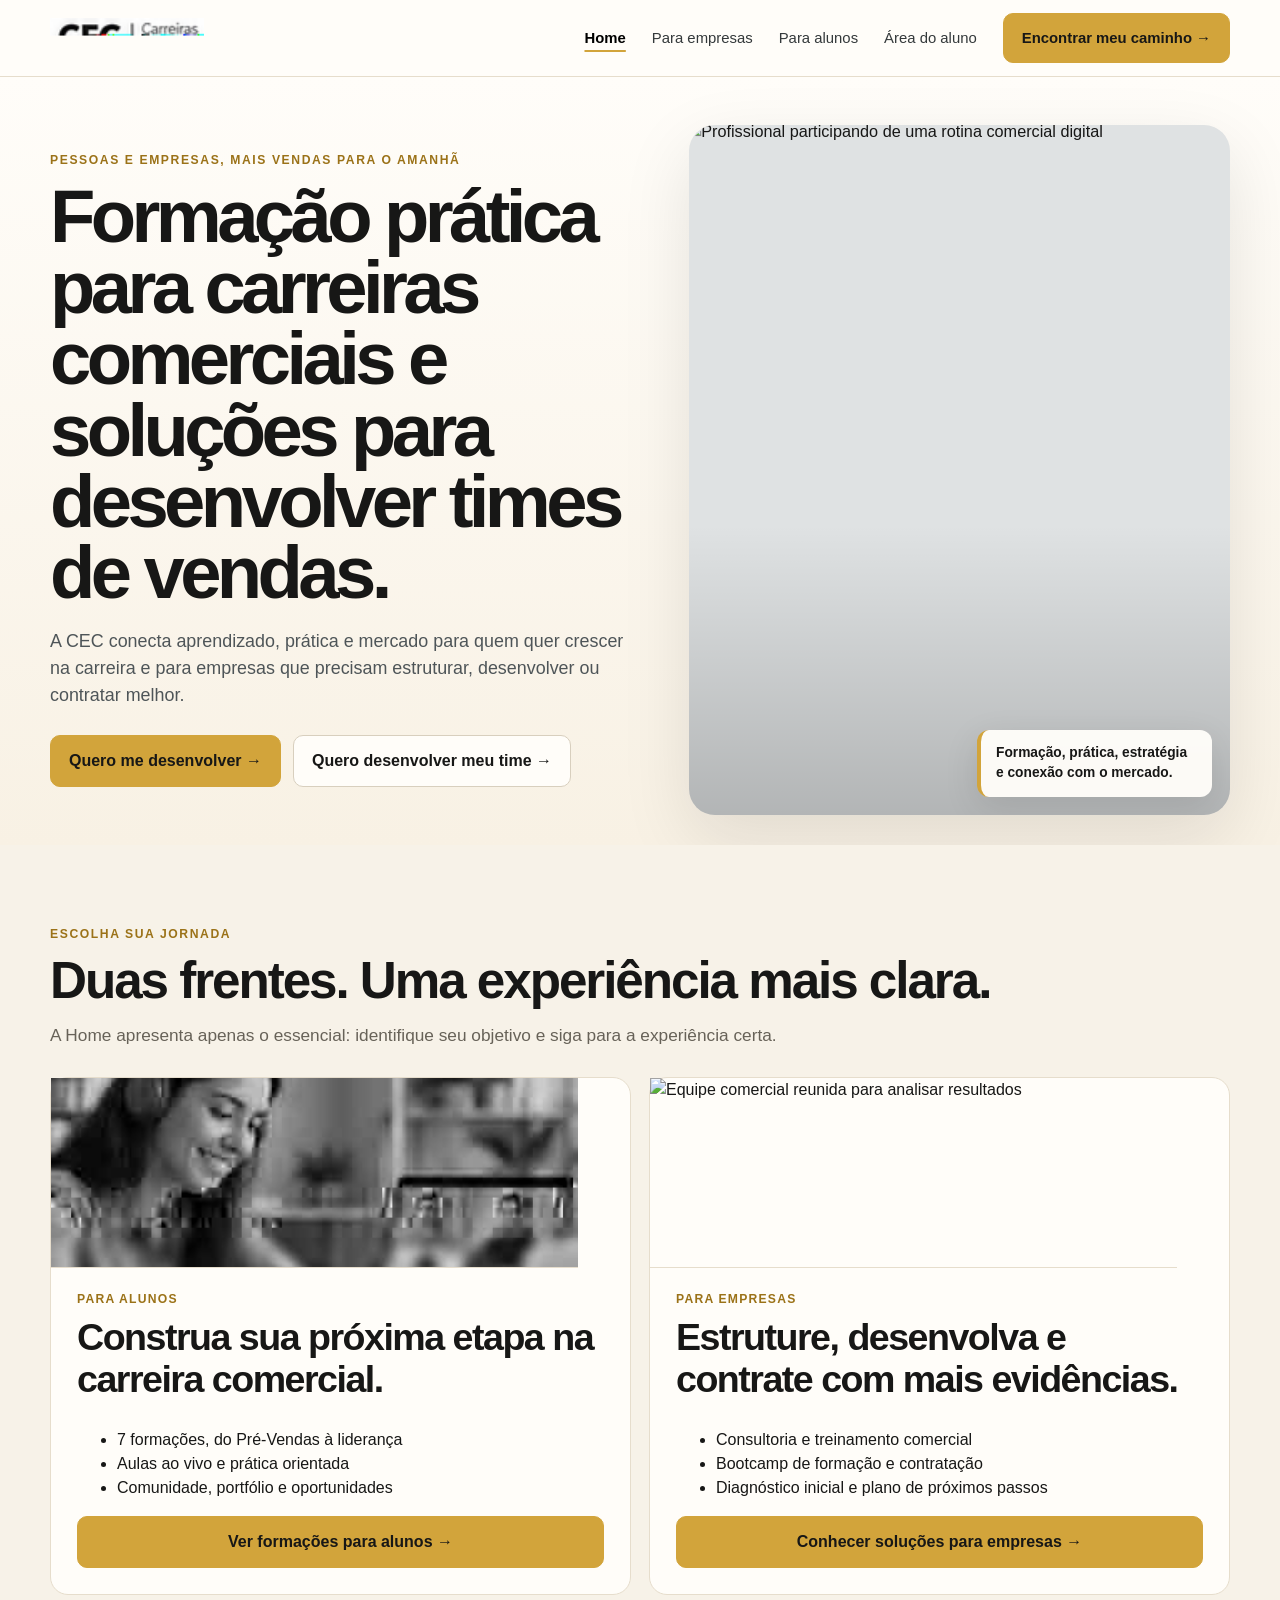
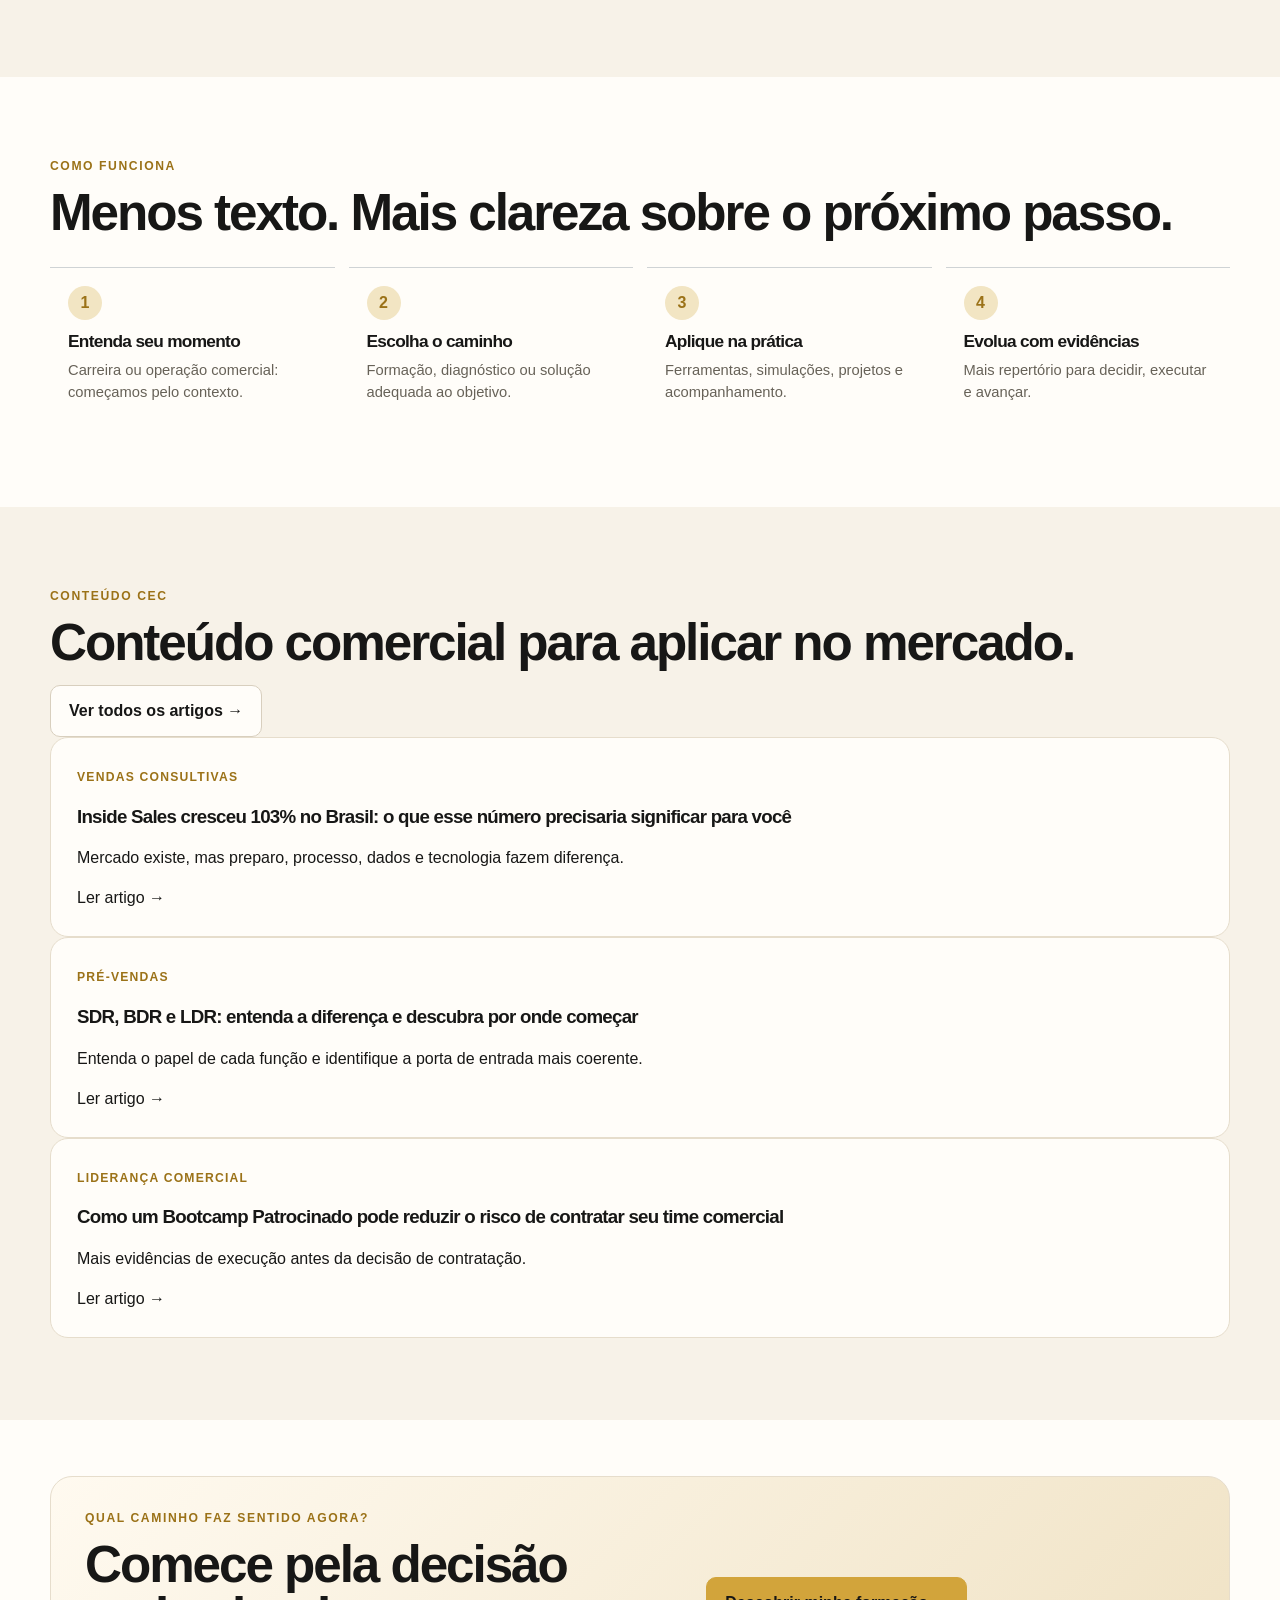
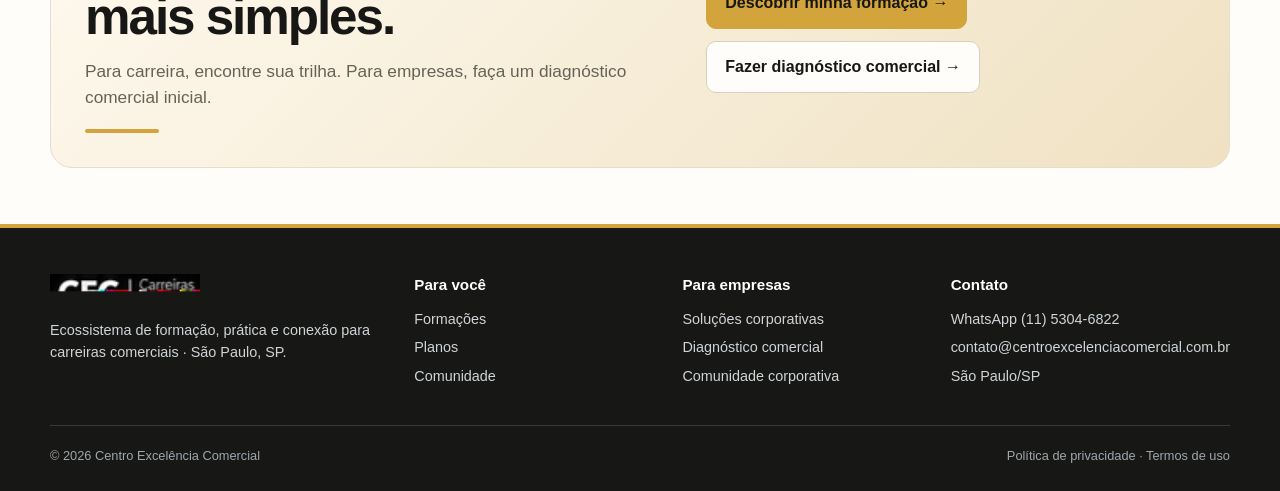
==== commit 6a795709: "feat: simplify home and restore blog visibility" ====
--- a/index.html
+++ b/index.html
@@ -4,65 +4,62 @@
   <meta charset="utf-8">
   <meta name="viewport" content="width=device-width,initial-scale=1">
   <title>CEC — Formação comercial e soluções para empresas</title>
-  <meta name="description" content="CEC: formação comercial ao vivo para profissionais e soluções de consultoria, treinamento e desenvolvimento comercial para empresas.">
+  <meta name="description" content="CEC: formações comerciais para profissionais e soluções para estruturar, desenvolver e contratar times de vendas.">
   <meta name="robots" content="noindex,nofollow">
-  <meta name="theme-color" content="#121516">
+  <meta name="theme-color" content="#171716">
   <meta property="og:title" content="CEC — Centro Excelência Comercial">
-  <meta property="og:description" content="Formação prática para carreiras comerciais e soluções para desenvolver times de vendas.">
+  <meta property="og:description" content="Formações para alunos e soluções comerciais para empresas.">
   <meta property="og:type" content="website">
   <link rel="stylesheet" href="/styles.css">
 </head>
 <body>
   <cec-header page="home"></cec-header>
   <main>
-    <section class="hero">
+    <section class="hero hero--home">
       <div class="container hero-grid">
         <div class="hero-copy" data-reveal>
           <p class="eyebrow">Pessoas e empresas, mais vendas para o amanhã</p>
           <h1>Formação prática para carreiras comerciais e soluções para desenvolver times de vendas.</h1>
-          <p>A CEC forma pessoas que querem entrar ou crescer em vendas e ajuda empresas a estruturar, formar e avaliar times comerciais com mais método e evidências.</p>
+          <p>A CEC conecta aprendizado, prática e mercado para quem quer crescer na carreira e para empresas que precisam estruturar, desenvolver ou contratar melhor.</p>
           <div class="button-row">
-            <a class="btn btn--primary" href="/alunos/">Sou profissional →</a>
-            <a class="btn" href="/empresas/">Sou empresa →</a>
+            <a class="btn btn--primary" href="/alunos/">Quero me desenvolver →</a>
+            <a class="btn" href="/empresas/">Quero desenvolver meu time →</a>
           </div>
         </div>
         <div class="hero-media" data-reveal>
-          <img src="/assets/images/home-hero.jpg" alt="Profissional estudando em um ambiente de formação online" width="1200" height="800" fetchpriority="high">
-          <div class="hero-note">Pessoas mais preparadas. Times mais fortes. Um mercado mais profissional.</div>
+          <img src="/assets/images/home-hero.jpg" alt="Profissional participando de uma rotina comercial digital" width="1200" height="800" fetchpriority="high">
+          <div class="hero-note">Formação, prática, estratégia e conexão com o mercado.</div>
         </div>
       </div>
     </section>
 
     <section class="section section--soft">
       <div class="container" data-reveal>
-        <p class="eyebrow">Duas soluções. Um mesmo método.</p>
-        <h2>Desenvolvimento comercial que aproxima aprendizado e execução.</h2>
+        <p class="eyebrow">Escolha sua jornada</p>
+        <h2>Duas frentes. Uma experiência mais clara.</h2>
+        <p class="lead">A Home apresenta apenas o essencial: identifique seu objetivo e siga para a experiência certa.</p>
         <div class="home-choice">
-          <article class="card card--lift">
-            <img class="choice-photo" src="https://www.centroexcelenciacomercial.com.br/pessoas/mosaico-formacao.webp" alt="Profissional participando de uma rotina comercial online" loading="lazy">
-            <span class="index">Para você</span>
-            <h3>Formações para sua carreira comercial</h3>
-            <p>Aprenda com aulas ao vivo, prática orientada e conexão com o mercado.</p>
-            <ul class="check-list">
-              <li>7 formações comerciais</li>
-              <li>Aulas ao vivo</li>
-              <li>Prática e portfólio de entregáveis</li>
-              <li>Comunidade e oportunidades</li>
+          <article class="card card--lift choice-card">
+            <img class="choice-photo" src="/assets/images/alunos-hero.jpg" alt="Profissional em formação comercial online" loading="lazy" width="1200" height="800">
+            <span class="index">Para alunos</span>
+            <h3>Construa sua próxima etapa na carreira comercial.</h3>
+            <ul class="visual-list">
+              <li>7 formações, do Pré-Vendas à liderança</li>
+              <li>Aulas ao vivo e prática orientada</li>
+              <li>Comunidade, portfólio e oportunidades</li>
             </ul>
-            <a class="btn btn--primary btn--full" href="/alunos/">Conhecer formações →</a>
+            <a class="btn btn--primary btn--full" href="/alunos/">Ver formações para alunos →</a>
           </article>
-          <article class="card card--lift">
-            <img class="choice-photo" src="https://www.centroexcelenciacomercial.com.br/pessoas/mosaico-lideranca.webp" alt="Liderança comercial acompanhando uma equipe" loading="lazy">
+          <article class="card card--lift choice-card">
+            <img class="choice-photo" src="/assets/images/empresas-hero.jpg" alt="Equipe comercial reunida para analisar resultados" loading="lazy" width="1200" height="800">
             <span class="index">Para empresas</span>
-            <h3>Soluções para estruturar, desenvolver e contratar</h3>
-            <p>Consultoria, treinamento, formação prática e seleção orientada por competências.</p>
-            <ul class="check-list">
-              <li>Consultoria comercial</li>
-              <li>Treinamento de equipe</li>
+            <h3>Estruture, desenvolva e contrate com mais evidências.</h3>
+            <ul class="visual-list">
+              <li>Consultoria e treinamento comercial</li>
               <li>Bootcamp de formação e contratação</li>
-              <li>Banco de talentos e comunidade corporativa</li>
+              <li>Diagnóstico inicial e plano de próximos passos</li>
             </ul>
-            <a class="btn btn--primary btn--full" href="/empresas/">Conhecer soluções →</a>
+            <a class="btn btn--primary btn--full" href="/empresas/">Conhecer soluções para empresas →</a>
           </article>
         </div>
       </div>
@@ -71,27 +68,59 @@
     <section class="section">
       <div class="container" data-reveal>
         <p class="eyebrow">Como funciona</p>
-        <h2>Um processo simples, com foco em evolução.</h2>
+        <h2>Menos texto. Mais clareza sobre o próximo passo.</h2>
         <div class="step-strip">
-          <div class="step"><span class="step-num">1</span><h3>Diagnóstico</h3><p>Entendemos o momento, o objetivo e o contexto.</p></div>
-          <div class="step"><span class="step-num">2</span><h3>Caminho adequado</h3><p>Direcionamos para a formação ou solução mais coerente.</p></div>
-          <div class="step"><span class="step-num">3</span><h3>Aplicação prática</h3><p>O conteúdo é conectado à rotina, às ferramentas e aos desafios reais.</p></div>
-          <div class="step"><span class="step-num">4</span><h3>Evolução</h3><p>Competências, evidências e próximos passos ficam mais claros.</p></div>
+          <div class="step"><span class="step-num">1</span><h3>Entenda seu momento</h3><p>Carreira ou operação comercial: começamos pelo contexto.</p></div>
+          <div class="step"><span class="step-num">2</span><h3>Escolha o caminho</h3><p>Formação, diagnóstico ou solução adequada ao objetivo.</p></div>
+          <div class="step"><span class="step-num">3</span><h3>Aplique na prática</h3><p>Ferramentas, simulações, projetos e acompanhamento.</p></div>
+          <div class="step"><span class="step-num">4</span><h3>Evolua com evidências</h3><p>Mais repertório para decidir, executar e avançar.</p></div>
         </div>
       </div>
     </section>
 
-    <section class="section section--compact section--soft">
+    <section class="section section--soft" id="blog">
+      <div class="container" data-reveal>
+        <div class="section-heading-row">
+          <div>
+            <p class="eyebrow">Conteúdo CEC</p>
+            <h2>Conteúdo comercial para aplicar no mercado.</h2>
+          </div>
+          <a class="btn" href="https://www.centroexcelenciacomercial.com.br/blog" target="_blank" rel="noopener noreferrer">Ver todos os artigos →</a>
+        </div>
+        <div class="blog-grid">
+          <article class="card blog-card card--lift">
+            <span class="index">Vendas consultivas</span>
+            <h3>Inside Sales cresceu 103% no Brasil: o que esse número precisaria significar para você</h3>
+            <p>Mercado existe, mas preparo, processo, dados e tecnologia fazem diferença.</p>
+            <a class="text-link" href="https://www.centroexcelenciacomercial.com.br/blog/inside-sales-mercado-brasil" target="_blank" rel="noopener noreferrer">Ler artigo →</a>
+          </article>
+          <article class="card blog-card card--lift">
+            <span class="index">Pré-vendas</span>
+            <h3>SDR, BDR e LDR: entenda a diferença e descubra por onde começar</h3>
+            <p>Entenda o papel de cada função e identifique a porta de entrada mais coerente.</p>
+            <a class="text-link" href="https://www.centroexcelenciacomercial.com.br/blog/sdr-bdr-ldr-diferencas" target="_blank" rel="noopener noreferrer">Ler artigo →</a>
+          </article>
+          <article class="card blog-card card--lift">
+            <span class="index">Liderança comercial</span>
+            <h3>Como um Bootcamp Patrocinado pode reduzir o risco de contratar seu time comercial</h3>
+            <p>Mais evidências de execução antes da decisão de contratação.</p>
+            <a class="text-link" href="https://www.centroexcelenciacomercial.com.br/blog/bootcamp-patrocinado-time-comercial" target="_blank" rel="noopener noreferrer">Ler artigo →</a>
+          </article>
+        </div>
+      </div>
+    </section>
+
+    <section class="section section--compact">
       <div class="container home-trust" data-reveal>
         <div>
-          <p class="eyebrow">Escolha seu ponto de entrada</p>
-          <h2 style="font-size:clamp(2rem,4vw,3.15rem)">Sua próxima etapa começa com uma escolha mais clara.</h2>
-          <p class="lead">Se você é profissional, encontre a formação adequada ao seu momento. Se representa uma empresa, comece pelo diagnóstico da operação comercial.</p>
+          <p class="eyebrow">Qual caminho faz sentido agora?</p>
+          <h2>Comece pela decisão mais simples.</h2>
+          <p class="lead">Para carreira, encontre sua trilha. Para empresas, faça um diagnóstico comercial inicial.</p>
           <div class="gold-rule" aria-hidden="true"></div>
         </div>
-        <div class="button-row" style="margin-top:0">
-          <a class="btn btn--primary" href="/alunos/">Quero desenvolver minha carreira →</a>
-          <a class="btn" href="/empresas/#diagnostico">Quero desenvolver meu time →</a>
+        <div class="button-row button-row--stacked">
+          <a class="btn btn--primary" href="/alunos/#quiz">Descobrir minha formação →</a>
+          <a class="btn" href="/empresas/#diagnostico">Fazer diagnóstico comercial →</a>
         </div>
       </div>
     </section>
